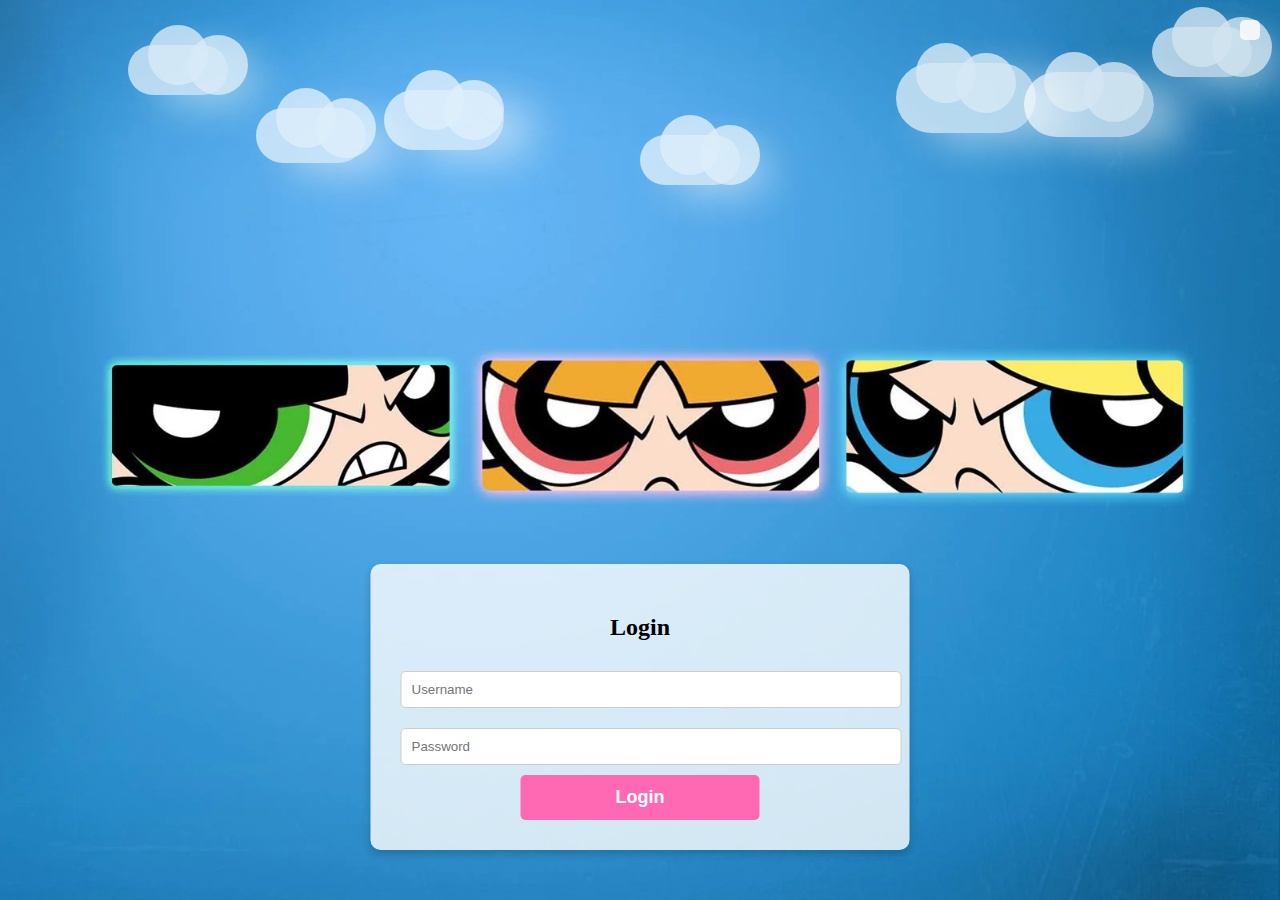
==== index.html @ d7b9fc5d "Week1 task finished and submitted to git." ====
<!DOCTYPE html>
<html lang="en">
<head>
    <meta charset="UTF-8">
    <meta name="viewport" content="width=device-width, initial-scale=1.0">
    <title>Powerpuff Girls - Login</title>
  
    <link rel="stylesheet" href="styles.css">
</head>
<body>

    <div class="cloud"></div>
    <div class="cloud"></div>
    <div class="cloud"></div>
    <div class="cloud"></div>
    <div class="cloud"></div>
    <div class="cloud"></div>
    <div class="cloud"></div>

    <div class="login-container">
        <h2>Login</h2>
        <form action="index2.html" method="GET">
            <input type="text" name="username" placeholder="Username" required>
            <input type="password" name="password" placeholder="Password" required>
            <button type="submit">Login</button>
        </form>
    </div>

    <div class="clock" id="clock"></div>

    <script src="script.js"></script>
</body>
</html>
---- styles.css ----
body {
    background-image: url('image.webp'); 
    background-size: cover; 
    background-position: center; 
    background-repeat: no-repeat; 
    height: 100vh; 
    margin: 0;
    display: flex;
    justify-content: center;
    align-items: center;
    overflow: hidden;
}


.login-container {
    position: absolute;
    bottom: 50px;
    left: 50%;
    transform: translateX(-50%);
    background: rgba(255, 255, 255, 0.8);
    padding: 30px;
    border-radius: 10px;
    text-align: center;
    box-shadow: 0 4px 8px rgba(0, 0, 0, 0.2);
}


input {
    width: 100%;
    padding: 10px;
    margin: 10px 0;
    border: 1px solid #ccc;
    border-radius: 5px;
}

button {
    font-family: "Arial", sans-serif; 
    font-size: 18px; 
    font-weight: bold;
    background-color: #ff69b4; 
    color: white; 
    padding: 12px;
    border: none;
    width: 50%;
    border-radius: 5px;
    cursor: pointer;
}

button:hover {
    background-color: #d64a92;
}

.cloud {
    position: absolute;
    background: rgba(255, 255, 255, 0.8);
    width: 100px;
    height: 50px;
    border-radius: 50px;
    opacity: 0.8;
    box-shadow: 30px 10px 40px rgba(255, 255, 255, 0.6);
    animation: moveClouds 20s linear infinite;
}

.cloud::before, .cloud::after {
    content: '';
    position: absolute;
    background: rgba(255, 255, 255, 0.8);
    width: 60px;
    height: 60px;
    border-radius: 50%;
}

.cloud::before {
    top: -20px;
    left: 20px;
}

.cloud::after {
    top: -10px;
    left: 60px;
}

.clock {
    position: absolute;
    top: 20px; 
    right: 20px; 
    font-family: "Arial", sans-serif;
    font-size: 24px;
    font-weight: bold;
    color: #ff69b4; 
    text-shadow: 2px 2px 5px rgba(0, 0, 0, 0.3); 
    background-color: rgba(255, 255, 255, 0.8); 
    padding: 10px;
    border-radius: 5px;
}


@keyframes moveClouds {
    from { transform: translateX(-150px); }
    to { transform: translateX(100vw); }
}

.cloud:nth-child(1) { top: 5%; left: 10%; animation-duration: 15s; }
.cloud:nth-child(2) { top: 10%; left: 30%; animation-duration: 18s; width: 120px; height: 60px; }
.cloud:nth-child(3) { top: 15%; left: 50%; animation-duration: 22s; }
.cloud:nth-child(4) { top: 7%; left: 70%; animation-duration: 20s; width: 140px; height: 70px; }
.cloud:nth-child(5) { top: 3%; left: 90%; animation-duration: 25s; }
.cloud:nth-child(6) { top: 12%; left: 20%; animation-duration: 27s; width: 110px; height: 55px; }
.cloud:nth-child(7) { top: 8%; left: 80%; animation-duration: 19s; width: 130px; height: 65px; }
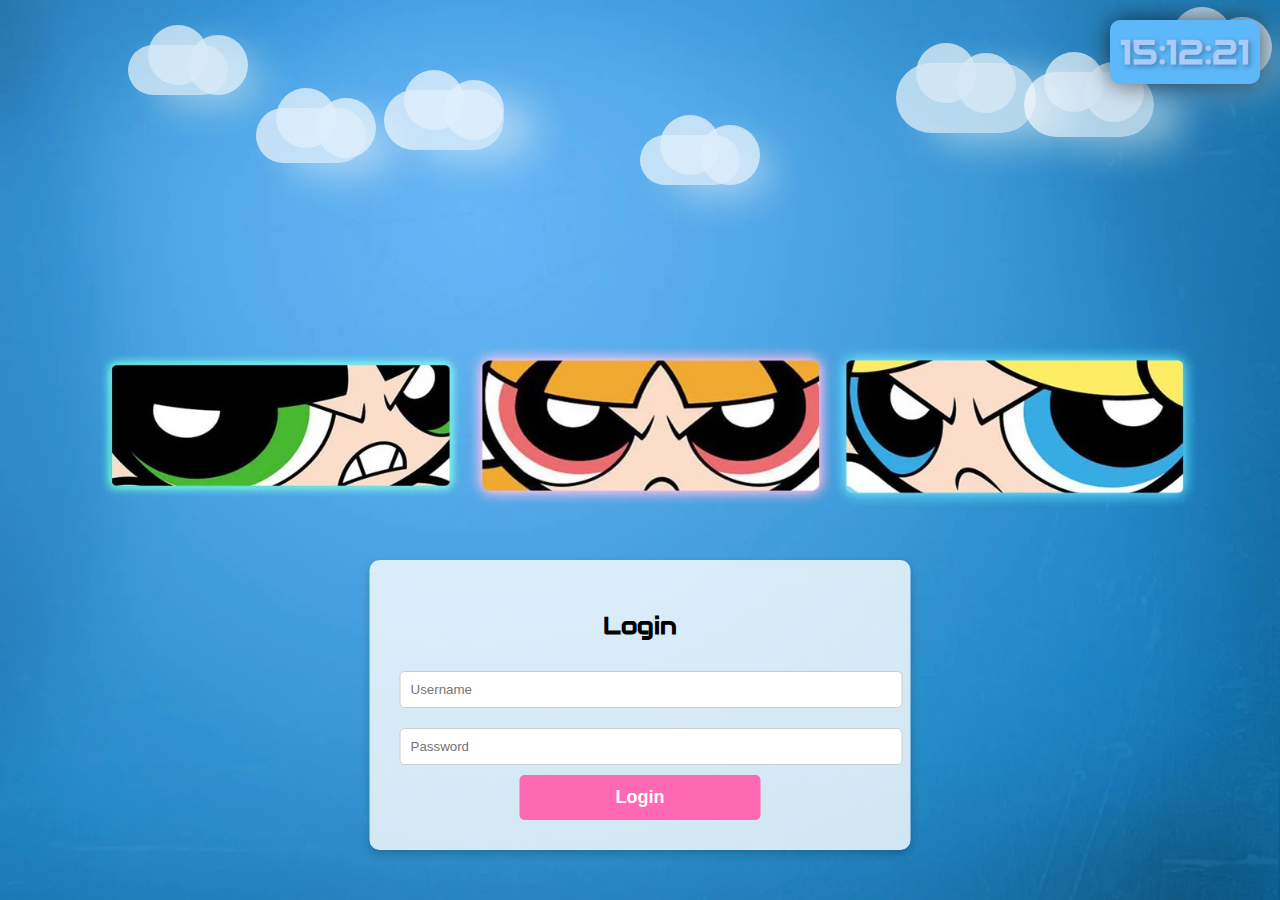
==== commit 31900781: "added table.html, styles3.css and table.js file for class information input form to week3 branch" ====
--- a/index.html
+++ b/index.html
@@ -6,6 +6,12 @@
     <title>Powerpuff Girls - Login</title>
   
     <link rel="stylesheet" href="styles.css">
+    <link rel="stylesheet" href="https://fonts.googleapis.com/css?family=Audiowide">
+    <style>
+    body {
+        font-family: "Audiowide", sans-serif;
+    }
+    </style>
 </head>
 <body>
 
@@ -19,9 +25,9 @@
 
     <div class="login-container">
         <h2>Login</h2>
-        <form action="index2.html" method="GET">
-            <input type="text" name="username" placeholder="Username" required>
-            <input type="password" name="password" placeholder="Password" required>
+        <form id="loginForm">
+            <input type="text" id="username" name="username" placeholder="Username" required>
+            <input type="password" id="password" name="password" placeholder="Password" required>
             <button type="submit">Login</button>
         </form>
     </div>
--- a/styles.css
+++ b/styles.css
@@ -85,14 +85,15 @@
     position: absolute;
     top: 20px; 
     right: 20px; 
-    font-family: "Arial", sans-serif;
-    font-size: 24px;
+    font-family: "Audiowide", sans-serif;
+    font-size: 34px;
     font-weight: bold;
-    color: #ff69b4; 
+    color: #A9CCFC; 
     text-shadow: 2px 2px 5px rgba(0, 0, 0, 0.3); 
-    background-color: rgba(255, 255, 255, 0.8); 
+    background-color: #5CB8F9; 
     padding: 10px;
-    border-radius: 5px;
+    border-radius: 10px;
+    box-shadow: 0 0 25px rgba(0, 0, 0, 0.6);
 }
 
 
